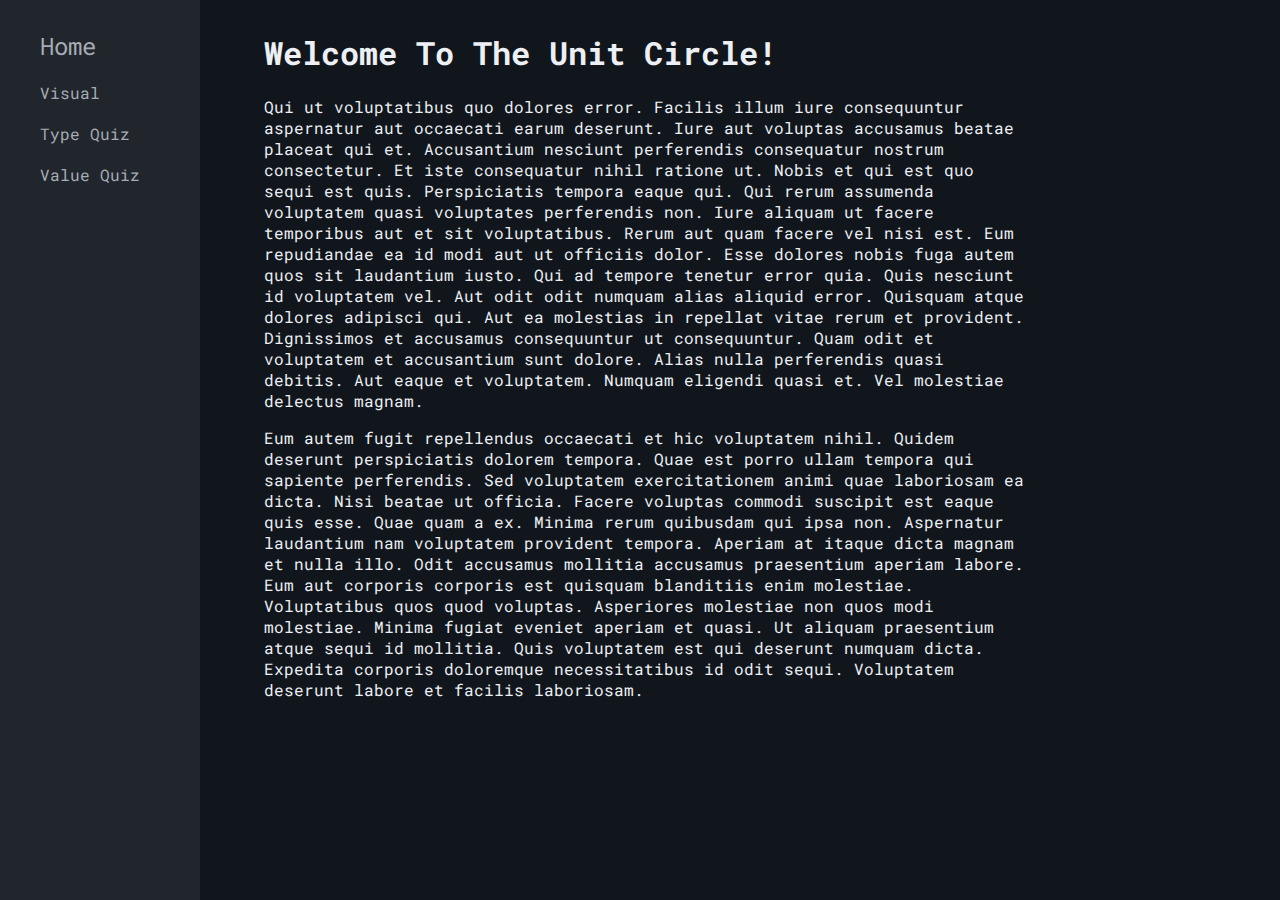
==== index.html @ e3224427 "A pretty nice start!" ====
<html>
  <head>
	<link rel="stylesheet" href="css/base.css">
	<link rel="stylesheet" href="css/navbar.css">
  </head>
  <body>
	<div id="navbar">
	  <a class="navbar-big" href="index.html">Home</a>
	  <a href="visual.html">Visual</a>
	  <a href="type-quiz.html">Type Quiz</a>
	  <a href="value-quiz.html">Value Quiz</a>
	</div>
	<div id="main-view">
		<h1>Welcome To The Unit Circle!</h1>
		<p>Qui ut voluptatibus quo dolores error. Facilis illum iure consequuntur aspernatur aut occaecati earum deserunt. Iure aut voluptas accusamus beatae placeat qui et. Accusantium nesciunt perferendis consequatur nostrum consectetur. Et iste consequatur nihil ratione ut. Nobis et qui est quo sequi est quis. Perspiciatis tempora eaque qui. Qui rerum assumenda voluptatem quasi voluptates perferendis non. Iure aliquam ut facere temporibus aut et sit voluptatibus. Rerum aut quam facere vel nisi est. Eum repudiandae ea id modi aut ut officiis dolor. Esse dolores nobis fuga autem quos sit laudantium iusto. Qui ad tempore tenetur error quia. Quis nesciunt id voluptatem vel. Aut odit odit numquam alias aliquid error. Quisquam atque dolores adipisci qui. Aut ea molestias in repellat vitae rerum et provident. Dignissimos et accusamus consequuntur ut consequuntur. Quam odit et voluptatem et accusantium sunt dolore. Alias nulla perferendis quasi debitis. Aut eaque et voluptatem. Numquam eligendi quasi et. Vel molestiae delectus magnam.</p>
		<p>Eum autem fugit repellendus occaecati et hic voluptatem nihil. Quidem deserunt perspiciatis dolorem tempora. Quae est porro ullam tempora qui sapiente perferendis. Sed voluptatem exercitationem animi quae laboriosam ea dicta. Nisi beatae ut officia. Facere voluptas commodi suscipit est eaque quis esse. Quae quam a ex. Minima rerum quibusdam qui ipsa non. Aspernatur laudantium nam voluptatem provident tempora. Aperiam at itaque dicta magnam et nulla illo. Odit accusamus mollitia accusamus praesentium aperiam labore. Eum aut corporis corporis est quisquam blanditiis enim molestiae. Voluptatibus quos quod voluptas. Asperiores molestiae non quos modi molestiae. Minima fugiat eveniet aperiam et quasi. Ut aliquam praesentium atque sequi id mollitia. Quis voluptatem est qui deserunt numquam dicta. Expedita corporis doloremque necessitatibus id odit sequi. Voluptatem deserunt labore et facilis laboriosam.</p>
	</div>
  </body>
</html>
---- css/base.css ----
@import url('https://fonts.googleapis.com/css2?family=Roboto+Mono:wght@400&display=swap');

:root {
	--bg: #11161c;
	--fg: #eceff4;
}

body {
	margin: 0;
	top: 0;
	width: 100%;
	height: 100vh;
	background: var(--bg);
	color: var(--fg);
	font-family: "Roboto Mono", monospace;
}

#main-view {
	padding-left: 5%;
	padding-top: 10px;
	width: 60%;
	margin-left: 200px;
}

h1 {
	font-weight: bolder;
}
---- css/navbar.css ----
@import url('https://fonts.googleapis.com/css2?family=Roboto+Mono:wght@500&display=swap');

:root {
	--nav-bg: #21262c;
	--nav-fg-no-select: #a6acb6;
	--nav-fg-select: #eceff4;
}

#navbar {
	z-index: 1;
	position: fixed;
	font-family: "Roboto Mono", monospace;
	background: var(--nav-bg);
	width: 200px;
	height: 100vh;
	padding-top: 20px;
	top: 0;
	left: 0;
}

#navbar .navbar-big {
	font-size: 1.5em;
}

#navbar a {
	display: block;
	font-size: 1em;
	text-decoration: none;
	padding-left: 20%;
	padding-top: 10px;
	padding-bottom: 10px;
	color: var(--nav-fg-no-select);
	transition: color 0.25s ease;
}

#navbar a:hover {
	color: var(--nav-fg-select);
}
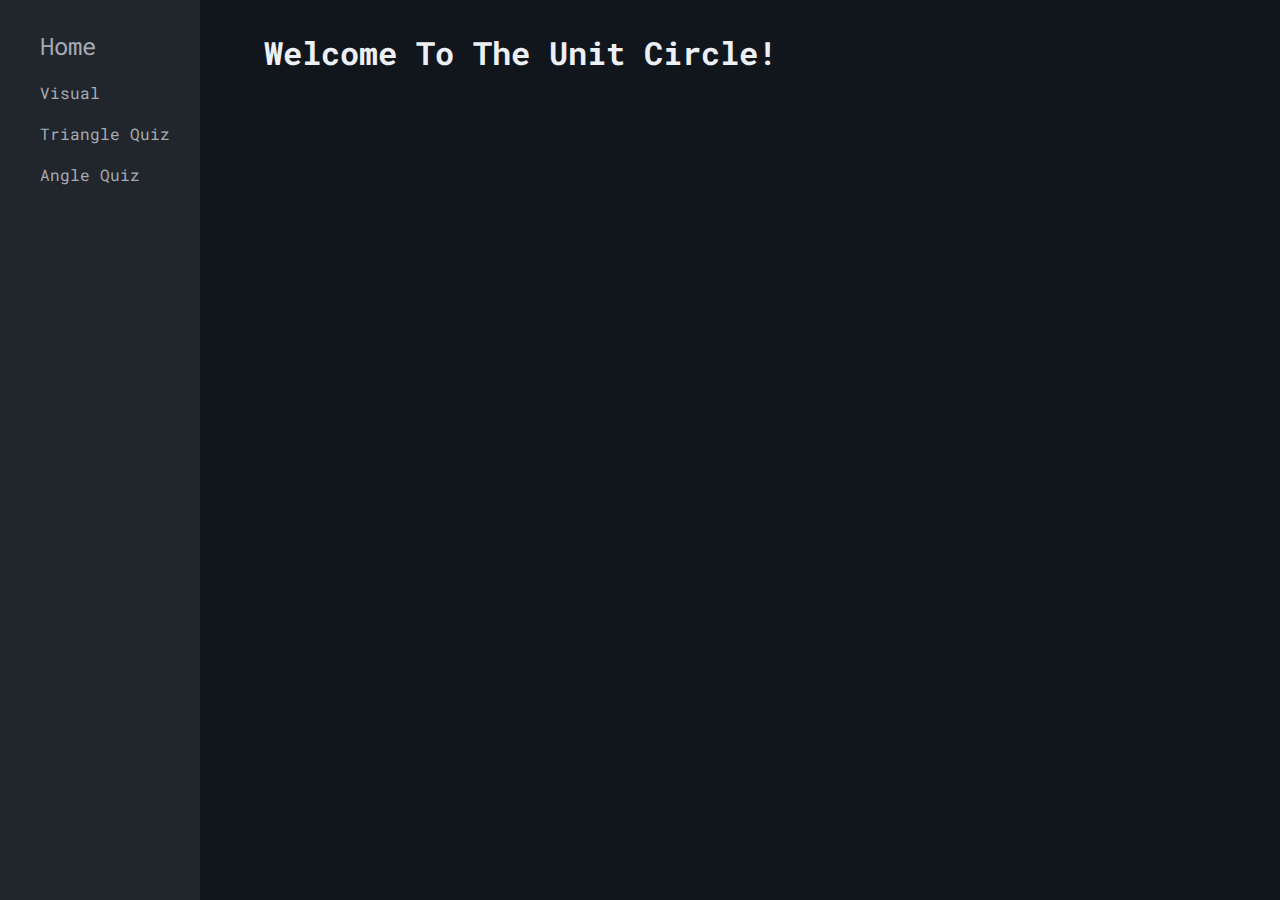
==== commit 03acc6bb: "Completed the triangle type quiz" ====
--- a/index.html
+++ b/index.html
@@ -7,13 +7,11 @@
 	<div id="navbar">
 	  <a class="navbar-big" href="index.html">Home</a>
 	  <a href="visual.html">Visual</a>
-	  <a href="type-quiz.html">Type Quiz</a>
-	  <a href="value-quiz.html">Value Quiz</a>
+	  <a href="triangle-quiz.html">Triangle Quiz</a>
+	  <a href="angle-quiz.html">Angle Quiz</a>
 	</div>
 	<div id="main-view">
 		<h1>Welcome To The Unit Circle!</h1>
-		<p>Qui ut voluptatibus quo dolores error. Facilis illum iure consequuntur aspernatur aut occaecati earum deserunt. Iure aut voluptas accusamus beatae placeat qui et. Accusantium nesciunt perferendis consequatur nostrum consectetur. Et iste consequatur nihil ratione ut. Nobis et qui est quo sequi est quis. Perspiciatis tempora eaque qui. Qui rerum assumenda voluptatem quasi voluptates perferendis non. Iure aliquam ut facere temporibus aut et sit voluptatibus. Rerum aut quam facere vel nisi est. Eum repudiandae ea id modi aut ut officiis dolor. Esse dolores nobis fuga autem quos sit laudantium iusto. Qui ad tempore tenetur error quia. Quis nesciunt id voluptatem vel. Aut odit odit numquam alias aliquid error. Quisquam atque dolores adipisci qui. Aut ea molestias in repellat vitae rerum et provident. Dignissimos et accusamus consequuntur ut consequuntur. Quam odit et voluptatem et accusantium sunt dolore. Alias nulla perferendis quasi debitis. Aut eaque et voluptatem. Numquam eligendi quasi et. Vel molestiae delectus magnam.</p>
-		<p>Eum autem fugit repellendus occaecati et hic voluptatem nihil. Quidem deserunt perspiciatis dolorem tempora. Quae est porro ullam tempora qui sapiente perferendis. Sed voluptatem exercitationem animi quae laboriosam ea dicta. Nisi beatae ut officia. Facere voluptas commodi suscipit est eaque quis esse. Quae quam a ex. Minima rerum quibusdam qui ipsa non. Aspernatur laudantium nam voluptatem provident tempora. Aperiam at itaque dicta magnam et nulla illo. Odit accusamus mollitia accusamus praesentium aperiam labore. Eum aut corporis corporis est quisquam blanditiis enim molestiae. Voluptatibus quos quod voluptas. Asperiores molestiae non quos modi molestiae. Minima fugiat eveniet aperiam et quasi. Ut aliquam praesentium atque sequi id mollitia. Quis voluptatem est qui deserunt numquam dicta. Expedita corporis doloremque necessitatibus id odit sequi. Voluptatem deserunt labore et facilis laboriosam.</p>
 	</div>
   </body>
 </html>
--- a/css/base.css
+++ b/css/base.css
@@ -25,3 +25,8 @@
 h1 {
 	font-weight: bolder;
 }
+
+button {
+	font-family: "Roboto Mono", monospace;
+	font-weight: bolder;
+}
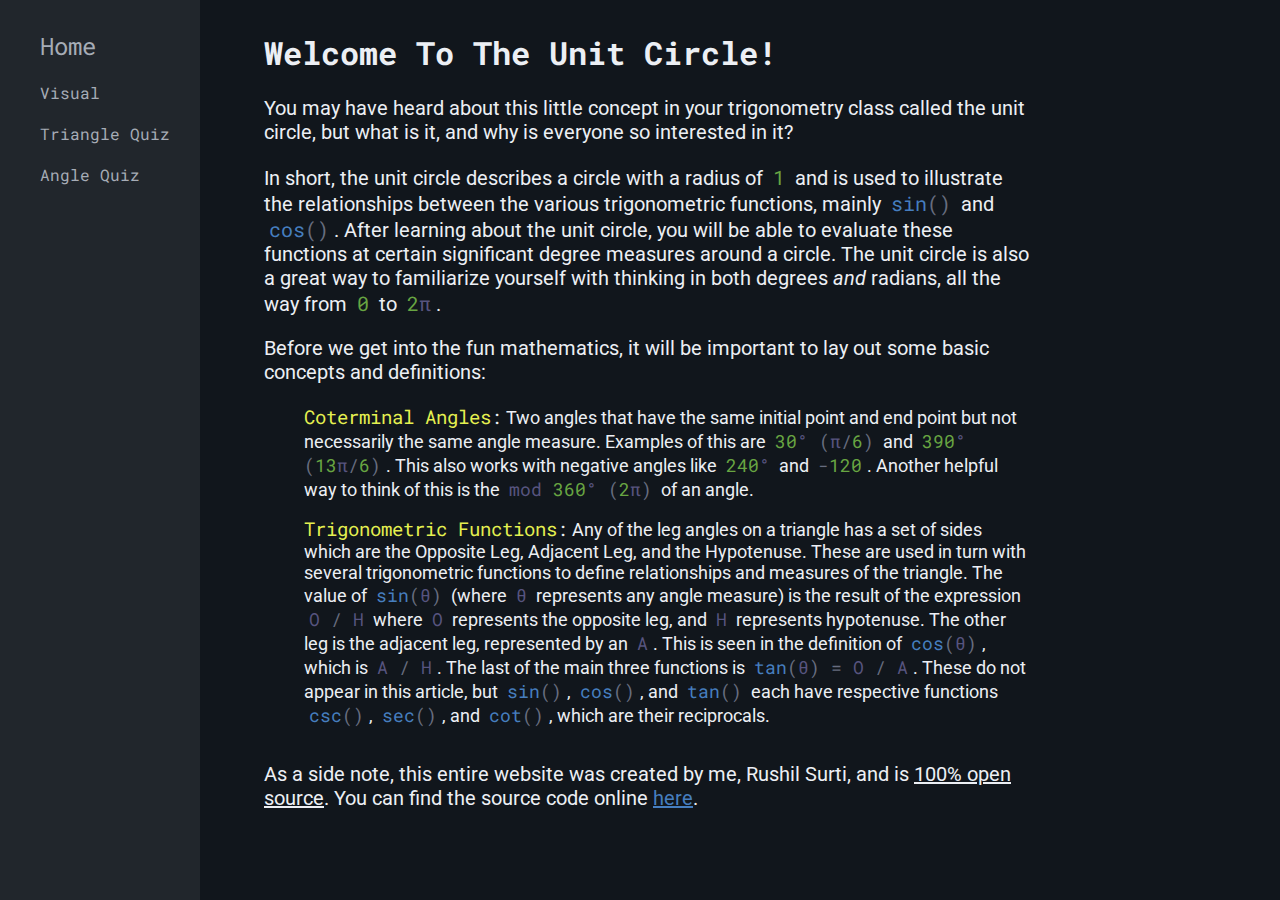
==== commit 03f99bcc: "Completed the home page and added math syntax coloring functionality" ====
--- a/index.html
+++ b/index.html
@@ -2,6 +2,7 @@
   <head>
 	<link rel="stylesheet" href="css/base.css">
 	<link rel="stylesheet" href="css/navbar.css">
+	<script src="./js/style.js"></script>
   </head>
   <body>
 	<div id="navbar">
@@ -12,6 +13,14 @@
 	</div>
 	<div id="main-view">
 		<h1>Welcome To The Unit Circle!</h1>
+		<p class="paragraph-text">You may have heard about this little concept in your trigonometry class called the unit circle, but what is it, and why is everyone so interested in it?</p>
+		<p class="paragraph-text">In short, the unit circle describes a circle with a radius of <Math>1</Math> and is used to illustrate the relationships between the various trigonometric functions, mainly <Math>sin()</Math> and <Math>cos()</Math>. After learning about the unit circle, you will be able to evaluate these functions at certain significant degree measures around a circle. The unit circle is also a great way to familiarize yourself with thinking in both degrees <i>and</i> radians, all the way from <Math>0</Math> to <Math>2&pi;</Math>.</p>
+		<p class="paragraph-text">Before we get into the fun mathematics, it will be important to lay out some basic concepts and definitions:</p>
+		<ul>
+		  <li><span class="definition">Coterminal Angles</span><span class="paragraph-mono">:</span> Two angles that have the same initial point and end point but not necessarily the same angle measure. Examples of this are <Math>30&deg; (&pi;/6)</Math> and <Math>390&deg; (13&pi;/6)</Math>. This also works with negative angles like <Math>240&deg;</Math> and <Math>-120</Math>. Another helpful way to think of this is the <Math>mod 360&deg; (2&pi;)</Math> of an angle.</li>
+		  <li><span class="definition">Trigonometric Functions</span><span class="paragraph-mono">:</span> Any of the leg angles on a triangle has a set of sides which are the Opposite Leg, Adjacent Leg, and the Hypotenuse. These are used in turn with several trigonometric functions to define relationships and measures of the triangle. The value of <Math>sin(&theta;)</Math> (where <Math>&theta;</Math> represents any angle measure) is the result of the expression <Math>O / H</Math> where <Math>O</Math> represents the opposite leg, and <Math>H</Math> represents hypotenuse. The other leg is the adjacent leg, represented by an <Math>A</Math>. This is seen in the definition of <Math>cos(&theta;)</Math>, which is <Math>A / H</Math>. The last of the main three functions is <Math>tan(&theta;) = O / A</Math>. These do not appear in this article, but <Math>sin()</Math>, <Math>cos()</Math>, and <Math>tan()</Math> each have respective functions <Math>csc()</Math>, <Math>sec()</Math>, and <Math>cot()</Math>, which are their reciprocals.</li>
+		</ul>
+		<p class="paragraph-text">As a side note, this entire website was created by me, Rushil Surti, and is <u>100% open source</u>. You can find the source code online <a href="https://www.github.com/chirprush/unit-circle">here</a>.</p>
 	</div>
   </body>
 </html>
--- a/css/base.css
+++ b/css/base.css
@@ -1,8 +1,14 @@
 @import url('https://fonts.googleapis.com/css2?family=Roboto+Mono:wght@400&display=swap');
+@import url('https://fonts.googleapis.com/css2?family=Roboto&display=swap');
 
 :root {
 	--bg: #11161c;
 	--fg: #eceff4;
+	--blue: #467ebf;
+	--purple: #57547f;
+	--yellow: #e5f050;
+	--gray: #676d7f;
+	--green: #68a542;
 }
 
 body {
@@ -22,11 +28,69 @@
 	margin-left: 200px;
 }
 
+a {
+	color: var(--blue);
+}
+
 h1 {
 	font-weight: bolder;
+}
+
+ul {
+	list-style-type: none;
+}
+
+.definition {
+	font-family: "Roboto Mono", monospace;
+	color: var(--yellow);
+	font-size: 19px;
+}
+
+li {
+	font-family: "Roboto", sans-serif;
+	font-size: 18px;
+	padding-bottom: 15px;
 }
 
 button {
 	font-family: "Roboto Mono", monospace;
 	font-weight: bolder;
 }
+
+.paragraph-text {
+	font-size: 20px;
+	font-family: "Roboto", sans-serif;
+}
+
+.paragraph-mono {
+	font-family: "Roboto Mono", monospace;
+}
+
+.math-text {
+	padding-left: 5px;
+	padding-right: 5px;
+}
+
+.space {
+	font-family: "Roboto Mono", monospace;
+}
+
+.func {
+	font-family: "Roboto Mono", monospace;
+	color: var(--blue);
+}
+
+.number {
+	font-family: "Roboto Mono", monospace;
+	color: var(--green);
+}
+
+.ident {
+	font-family: "Roboto Mono", monospace;
+	color: var(--purple);
+}
+
+.symbol {
+	font-family: "Roboto Mono", monospace;
+	color: var(--gray);
+}
